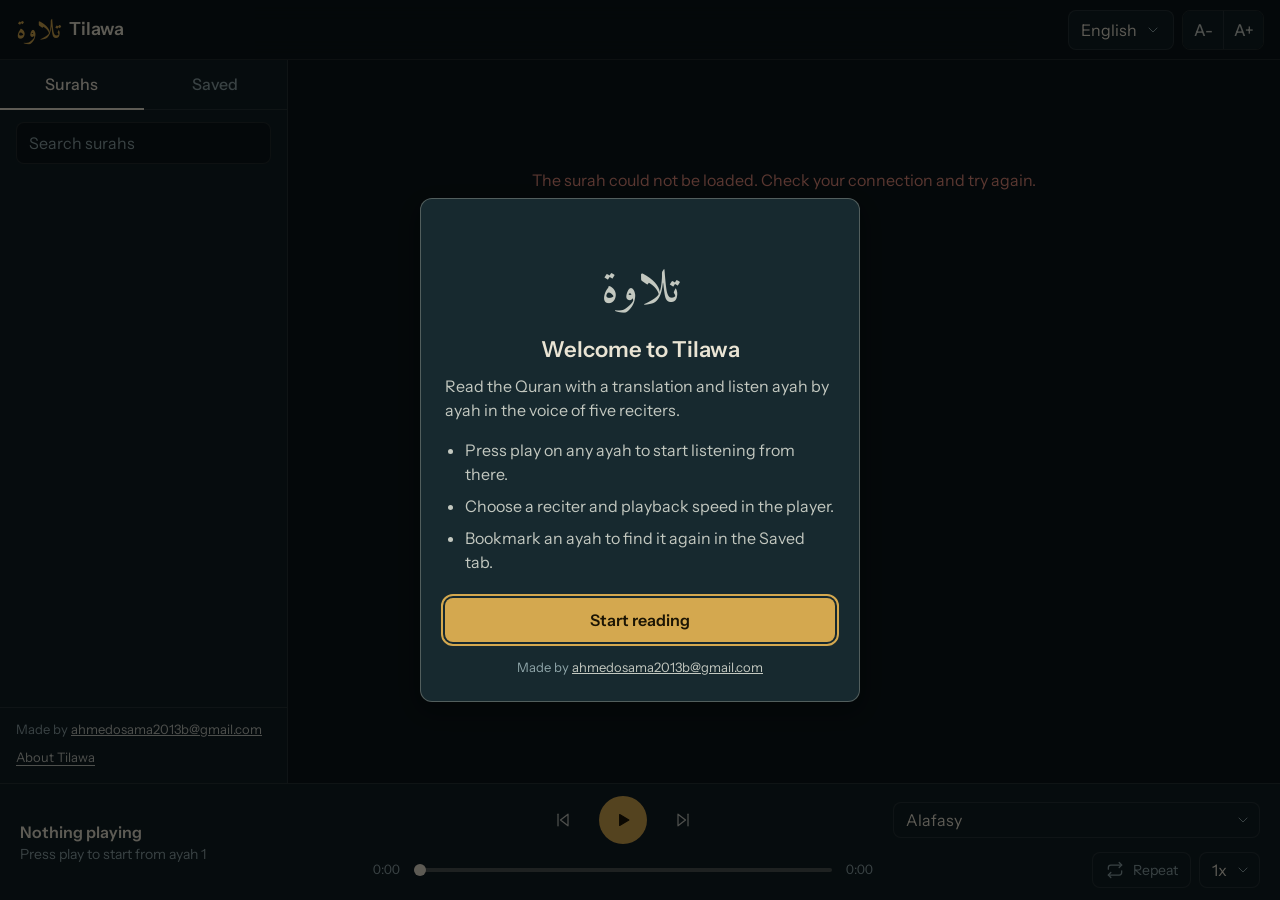
==== index.html @ cf2861c8 "Add files via upload" ====
<!DOCTYPE html>
<html lang="en" data-theme="dark">
<head>
  <meta charset="utf-8">
  <script>if (location.protocol !== 'file:') { var p = location.pathname.replace(/surah\/.*$/i, ''); document.write('<base href="' + p.slice(0, p.lastIndexOf('/') + 1) + '">'); }</script>
  <meta name="viewport" content="width=device-width, initial-scale=1">
  <meta name="color-scheme" content="dark">
  <meta name="theme-color" content="#0b1519">
  <meta name="description" content="Read the Quran with translation and listen to five reciters, ayah by ayah.">
  <title>Tilawa: Read and listen to the Quran</title>

  <link rel="preconnect" href="https://api.alquran.cloud">
  <link rel="preconnect" href="https://fonts.googleapis.com">
  <link rel="preconnect" href="https://fonts.gstatic.com" crossorigin>
  <link href="https://fonts.googleapis.com/css2?family=Amiri+Quran&family=Instrument+Sans:wght@400;500;600&family=Noto+Nastaliq+Urdu:wght@400;500&display=swap" rel="stylesheet">
  <link rel="stylesheet" href="style.css">
  <link rel="manifest" href="manifest.json">
  <link rel="icon" href="icon.svg" type="image/svg+xml">
  <link rel="apple-touch-icon" href="apple-touch-icon.png">
</head>
<body>
  <a class="skip-link" href="#reader">Skip to the text</a>

  <header class="topbar">
    <button class="icon-btn menu-btn" id="menuBtn" type="button" aria-label="Open surah list" aria-controls="sidebar" aria-expanded="false"></button>
    <a class="brand" href="surah/1" aria-label="Tilawa, home">
      <span class="brand-mark" aria-hidden="true">تلاوة</span>
      <span class="brand-name">Tilawa</span>
    </a>

    <div class="topbar-tools">
      <div class="dd" id="translationMenu"></div>
      <div class="stepper" role="group" aria-label="Arabic text size">
        <button type="button" id="fontDown" aria-label="Smaller Arabic text">A-</button>
        <button type="button" id="fontUp" aria-label="Larger Arabic text">A+</button>
      </div>
    </div>
  </header>

  <div class="scrim" id="scrim" hidden></div>

  <aside class="sidebar" id="sidebar" aria-label="Surah navigation">
    <div class="tabs" role="tablist" aria-label="Browse">
      <button type="button" role="tab" id="tabSurahs" aria-selected="true" aria-controls="panelSurahs">Surahs</button>
      <button type="button" role="tab" id="tabSaved" aria-selected="false" aria-controls="panelSaved" tabindex="-1">Saved</button>
    </div>

    <div class="panel" id="panelSurahs" role="tabpanel" aria-labelledby="tabSurahs">
      <div class="search">
        <input id="search" type="search" placeholder="Search surahs" aria-label="Search surahs" autocomplete="off">
      </div>
      <ol class="surah-list" id="surahList"></ol>
    </div>

    <div class="panel" id="panelSaved" role="tabpanel" aria-labelledby="tabSaved" hidden>
      <ul class="saved-list" id="savedList"></ul>
    </div>
    <footer class="credits">
      <p>Made by <a href="mailto:ahmedosama2013b@gmail.com">ahmedosama2013b@gmail.com</a></p>
      <button type="button" class="link-btn" id="aboutBtn">About Tilawa</button>
    </footer>
  </aside>

  <main class="reader" id="reader" tabindex="-1" aria-busy="true">
    <p class="status">Loading the Quran…</p>
  </main>

  <footer class="player" id="player" aria-label="Audio player">
    <div class="now">
      <p class="now-title" id="nowTitle">Nothing playing</p>
      <p class="now-sub" id="nowSub">Press play to start from ayah 1</p>
    </div>

    <div class="controls">
      <button class="icon-btn" id="prevBtn" type="button" aria-label="Previous ayah"></button>
      <button class="play-btn" id="playBtn" type="button" aria-label="Play"></button>
      <button class="icon-btn" id="nextBtn" type="button" aria-label="Next ayah"></button>
    </div>

    <div class="seek">
      <span id="timeNow">0:00</span>
      <input id="seek" type="range" min="0" max="1000" value="0" step="1" aria-label="Seek within this ayah">
      <span id="timeTotal">0:00</span>
    </div>

    <div class="dd dd-sm dd-up reciter-dd" id="reciters"></div>

    <div class="opts">
      <button class="chip-btn" id="repeatBtn" type="button" aria-pressed="false" title="Repeat this ayah"></button>
      <div class="dd dd-sm dd-up" id="speedMenu"></div>
    </div>
  </footer>

  <dialog class="welcome" id="welcome" aria-labelledby="welcomeTitle">
    <p class="welcome-mark" lang="ar" dir="rtl" aria-hidden="true">تلاوة</p>
    <h2 id="welcomeTitle">Welcome to Tilawa</h2>
    <p>Read the Quran with a translation and listen ayah by ayah in the voice of five reciters.</p>
    <ul>
      <li>Press play on any ayah to start listening from there.</li>
      <li>Choose a reciter and playback speed in the player.</li>
      <li>Bookmark an ayah to find it again in the Saved tab.</li>
    </ul>
    <button type="button" class="primary" id="welcomeClose" autofocus>Start reading</button>
    <p class="welcome-credit">Made by <a href="mailto:ahmedosama2013b@gmail.com">ahmedosama2013b@gmail.com</a></p>
  </dialog>

  <div class="toast" id="toast" role="status" hidden></div>

  <script src="script.js"></script>
</body>
</html>
---- style.css ----
/* ---------- Tokens ---------- */
:root {
  --bg: #0b1519;
  --surface: #101e24;
  --surface-2: #17292f;
  --line: rgba(233, 228, 212, 0.1);
  --line-strong: rgba(233, 228, 212, 0.28);
  --hover: rgba(233, 228, 212, 0.06);
  --text: #e9e4d4;
  --text-2: #c3c8c0;
  --muted: #8fa5a9;
  --accent: #d4a84f;
  --accent-ink: #1c1504;
  --danger: #e08a7a;

  --header-h: 60px;
  --sidebar-w: 288px;
  --player-h: 170px;
  --ar-size: 2.4rem;

  --ease: cubic-bezier(0.2, 0, 0, 1);
  --t-fast: 0.12s;
  --t-base: 0.2s;

  --font-ui: "Instrument Sans", system-ui, -apple-system, "Segoe UI", sans-serif;
  --font-ar: "Amiri Quran", "Scheherazade New", "Traditional Arabic", serif;
  --font-ur: "Noto Nastaliq Urdu", "Jameel Noori Nastaleeq", serif;

  color-scheme: dark;
}

*, *::before, *::after { box-sizing: border-box; }
html { -webkit-text-size-adjust: 100%; scroll-padding-top: calc(var(--header-h) + 16px); }
body {
  margin: 0;
  background: var(--bg);
  color: var(--text);
  font-family: var(--font-ui);
  font-size: 16px;
  line-height: 1.5;
  -webkit-font-smoothing: antialiased;
}
button, select, input { font: inherit; color: inherit; }
button { cursor: pointer; }
a { color: inherit; }
:focus-visible { outline: 2px solid var(--accent); outline-offset: 2px; border-radius: 8px; }

svg { flex: none; }

.sr-only {
  position: absolute; width: 1px; height: 1px; margin: -1px; padding: 0;
  overflow: hidden; clip: rect(0 0 0 0); white-space: nowrap; border: 0;
}
.skip-link {
  position: fixed; left: 12px; top: -60px; z-index: 100;
  background: var(--accent); color: var(--accent-ink);
  padding: 8px 16px; border-radius: 8px; text-decoration: none; font-weight: 600;
}
.skip-link:focus { top: 12px; }

/* ---------- Top bar ---------- */
.topbar {
  position: fixed; inset: 0 0 auto 0; z-index: 30;
  height: var(--header-h);
  display: flex; align-items: center; gap: 12px;
  padding: 0 16px;
  background: rgba(11, 21, 25, 0.92);
  backdrop-filter: blur(10px);
  border-bottom: 1px solid var(--line);
}
.brand { display: flex; align-items: center; gap: 8px; text-decoration: none; margin-right: auto; }
.brand-mark { font-family: var(--font-ar); font-size: 1.75rem; color: var(--accent); line-height: 1; position: relative; top: -0.28em; }
.brand-name { font-weight: 600; font-size: 1.125rem; }

.topbar-tools { display: flex; align-items: center; gap: 8px; }

.icon-btn {
  display: inline-grid; place-items: center;
  width: 40px; height: 40px;
  background: transparent; border: 1px solid transparent; border-radius: 8px;
  color: var(--text-2);
  transition: background-color var(--t-fast) var(--ease), color var(--t-fast) var(--ease);
}
.icon-btn:hover { background: var(--hover); color: var(--text); }
.icon-btn svg { width: 20px; height: 20px; }
.menu-btn { display: none; }

/* ---------- Custom menu (replaces native select) ---------- */
.dd { position: relative; }
.dd-btn {
  display: inline-flex; align-items: center; gap: 8px;
  min-height: 40px; max-width: 100%; padding: 0 12px;
  background: var(--surface); border: 1px solid var(--line); border-radius: 8px;
  text-align: left;
  transition: background-color var(--t-fast) var(--ease), border-color var(--t-fast) var(--ease);
}
.dd-btn:hover { background: var(--surface-2); border-color: var(--line-strong); }
.dd.open .dd-btn { background: var(--surface-2); border-color: var(--line-strong); }
.dd-label { min-width: 0; overflow: hidden; text-overflow: ellipsis; white-space: nowrap; }
.dd-chev { display: inline-grid; color: var(--muted); transition: transform var(--t-base) var(--ease); }
.dd-chev svg { width: 16px; height: 16px; }
.dd.open .dd-chev { transform: rotate(180deg); }

.dd-list {
  position: absolute; top: calc(100% + 8px); right: 0; z-index: 70;
  min-width: 100%; width: max-content; max-width: min(280px, calc(100vw - 24px));
  margin: 0; padding: 4px; list-style: none;
  background: var(--surface-2); border: 1px solid var(--line-strong); border-radius: 12px;
  box-shadow: 0 8px 24px rgba(0, 0, 0, 0.35);
  opacity: 0; visibility: hidden; transform: translateY(-4px);
  transition: opacity var(--t-fast) var(--ease), transform var(--t-fast) var(--ease), visibility 0s linear var(--t-fast);
  outline: none;
}
.dd-up .dd-list { top: auto; bottom: calc(100% + 8px); transform: translateY(4px); }
.dd.open .dd-list {
  opacity: 1; visibility: visible; transform: none;
  transition: opacity var(--t-fast) var(--ease), transform var(--t-fast) var(--ease), visibility 0s;
}
.dd-opt {
  display: flex; align-items: center; justify-content: space-between; gap: 16px;
  padding: 8px 12px; border-radius: 8px; color: var(--text-2); cursor: pointer;
  white-space: nowrap;
}
.dd-opt.is-active { background: var(--hover); color: var(--text); }
.dd-opt[aria-selected="true"] { color: var(--text); font-weight: 500; }
.dd-check { display: inline-grid; color: var(--text); opacity: 0; }
.dd-check svg { width: 16px; height: 16px; }
.dd-opt[aria-selected="true"] .dd-check { opacity: 1; }
.dd-list:focus-visible { outline: none; }

.dd-sm .dd-btn { min-height: 36px; padding: 0 8px 0 12px; }

.stepper { display: flex; border: 1px solid var(--line); border-radius: 8px; overflow: hidden; }
.stepper button {
  background: var(--surface); border: 0; min-width: 40px; min-height: 38px; font-weight: 500; color: var(--text-2);
  transition: background-color var(--t-fast) var(--ease), color var(--t-fast) var(--ease);
}
.stepper button + button { border-left: 1px solid var(--line); }
.stepper button:hover { background: var(--surface-2); color: var(--text); }

/* ---------- Sidebar ---------- */
.sidebar {
  position: fixed; left: 0; top: var(--header-h); bottom: var(--player-h);
  width: var(--sidebar-w); z-index: 20;
  display: flex; flex-direction: column;
  background: var(--surface);
  border-right: 1px solid var(--line);
}
.tabs { display: grid; grid-template-columns: 1fr 1fr; border-bottom: 1px solid var(--line); }
.tabs button {
  background: transparent; border: 0; padding: 12px 8px; color: var(--muted); font-weight: 500;
  border-bottom: 2px solid transparent; margin-bottom: -1px;
  transition: color var(--t-fast) var(--ease);
}
.tabs button[aria-selected="true"] { color: var(--text); border-bottom-color: var(--text); }
.tabs button:hover { color: var(--text); }

.panel { display: flex; flex-direction: column; min-height: 0; flex: 1; }
.panel[hidden] { display: none; }
.search { padding: 12px 16px; }
.search input {
  width: 100%; background: var(--bg); border: 1px solid var(--line); border-radius: 8px;
  padding: 8px 12px; min-height: 40px;
  transition: border-color var(--t-fast) var(--ease);
}
.search input:hover { border-color: var(--line-strong); }
.search input::placeholder { color: var(--muted); }

.surah-list, .saved-list { list-style: none; margin: 0; padding: 0 8px 16px; overflow-y: auto; flex: 1; overscroll-behavior: contain; }
.surah-btn {
  width: 100%; display: grid; grid-template-columns: 32px minmax(0, 1fr) auto; align-items: center; gap: 12px;
  text-align: left; background: transparent; border: 0; border-radius: 8px; padding: 8px 12px;
  transition: background-color var(--t-fast) var(--ease);
}
.surah-btn:hover { background: var(--hover); }
.surah-btn[aria-current="true"] { background: var(--surface-2); box-shadow: inset 0 0 0 1px var(--line); }
.surah-num { color: var(--muted); font-variant-numeric: tabular-nums; font-size: 0.875rem; }
.surah-btn[aria-current="true"] .surah-num { color: var(--text); }
.surah-en { display: block; font-weight: 500; }
.surah-meta { display: block; font-size: 0.8125rem; color: var(--muted); }
.surah-ar { font-family: var(--font-ar); font-size: 1.375rem; line-height: 1.2; }

.empty { color: var(--muted); padding: 16px 12px; font-size: 0.9375rem; }

.saved-item { display: flex; align-items: center; gap: 4px; }
.saved-item .surah-btn { grid-template-columns: 1fr; flex: 1; }
.saved-item .icon-btn { flex: none; width: 36px; height: 36px; color: var(--muted); }

/* ---------- Reader ---------- */
.reader {
  margin-left: var(--sidebar-w);
  padding: calc(var(--header-h) + 32px) 32px calc(var(--player-h) + 40px);
  outline: none;
}
.reader > * { max-width: 820px; margin-left: auto; margin-right: auto; }
.status { color: var(--muted); text-align: center; padding: 60px 0; }
.status.error { color: var(--danger); }
.status button {
  display: block; margin: 16px auto 0; background: var(--accent); color: var(--accent-ink);
  border: 0; border-radius: 8px; padding: 8px 16px; min-height: 40px; font-weight: 600;
}

.surah-head { text-align: center; padding: 8px 0 32px; }
.surah-head .surah-title {
  font-family: var(--font-ar); font-weight: 400; margin: 0;
  font-size: clamp(2.8rem, 8vw, 5rem); line-height: 1.8; color: var(--accent);
}
.surah-head .surah-name { margin: 8px 0 0; font-size: 1.375rem; font-weight: 600; }
.surah-head .surah-sub { margin: 0; color: var(--muted); }
.facts { display: flex; justify-content: center; flex-wrap: wrap; margin: 16px 0 0; padding: 0; list-style: none; color: var(--muted); font-size: 0.875rem; }
.facts li { padding: 0 16px; }
.facts li + li { border-left: 1px solid var(--line); }

.bismillah {
  text-align: center; font-family: var(--font-ar); font-size: calc(var(--ar-size) * 0.95);
  line-height: 2; padding: 16px 0 24px; margin-bottom: 4px;
  border-top: 1px solid var(--line); border-bottom: 1px solid var(--line);
}

.ayah {
  display: flex; flex-direction: column; gap: 16px;
  padding: 24px 16px; border-bottom: 1px solid var(--line);
  scroll-margin-top: calc(var(--header-h) + 16px);
  transition: background-color var(--t-base) var(--ease);
}
.ayah.is-playing {
  background: var(--surface); border-radius: 12px; border-bottom-color: transparent;
  box-shadow: inset 0 0 0 1px var(--line);
}
.ayah-tools { display: flex; align-items: center; gap: 4px; }
.ayah-ref {
  margin-right: auto; font-size: 0.875rem; color: var(--muted); font-variant-numeric: tabular-nums;
}
.ayah.is-playing .ayah-ref { color: var(--accent); }
.ayah-tools .icon-btn { width: 36px; height: 36px; color: var(--muted); }
.ayah-tools .icon-btn:hover { color: var(--text); }
.ayah-tools .icon-btn[aria-pressed="true"] { color: var(--accent); }

.ayah-ar {
  font-family: var(--font-ar); font-size: var(--ar-size); line-height: 2.2;
  margin: 0; padding-block: 0.1em; text-align: start; word-spacing: 0.06em;
  overflow-wrap: break-word;
}
.ayah-end { color: var(--accent); font-size: 0.7em; padding: 0 0.2em; white-space: nowrap; line-height: 1; }
.ayah-tr { margin: 4px 0 0; color: var(--text-2); max-width: 68ch; overflow-wrap: break-word; text-wrap: pretty; }
.ayah-tr[dir="rtl"] { font-family: var(--font-ur); font-size: 1.25rem; line-height: 2.5; padding-block: 0.2em; max-width: none; text-align: start; }
.ayah-tr.translit { color: var(--muted); }

.surah-nav { display: flex; justify-content: space-between; gap: 12px; padding-top: 32px; }
.surah-nav button {
  background: var(--surface); border: 1px solid var(--line); border-radius: 12px;
  padding: 12px 16px; min-height: 48px; text-align: left;
  transition: border-color var(--t-fast) var(--ease);
}
.surah-nav button:hover { border-color: var(--line-strong); }
.surah-nav .next { margin-left: auto; text-align: right; }
.surah-nav small { display: block; color: var(--muted); }

/* ---------- Player ---------- */
.player {
  position: fixed; inset: auto 0 0 0; z-index: 40;
  display: grid; align-items: center; gap: 8px 20px;
  grid-template-columns: minmax(0, 1fr) minmax(0, 1.5fr) minmax(0, 1.1fr);
  grid-template-areas: "now controls rec" "now seek opts";
  padding: 12px 20px calc(12px + env(safe-area-inset-bottom, 0px));
  background: rgba(16, 30, 36, 0.97);
  backdrop-filter: blur(12px);
  border-top: 1px solid var(--line);
}
.now { grid-area: now; min-width: 0; }
.now-title { margin: 0; font-weight: 600; white-space: nowrap; overflow: hidden; text-overflow: ellipsis; }
.now-sub { margin: 0; color: var(--muted); font-size: 0.875rem; white-space: nowrap; overflow: hidden; text-overflow: ellipsis; }

.controls { grid-area: controls; display: flex; justify-content: center; align-items: center; gap: 16px; }
.play-btn {
  width: 48px; height: 48px; border-radius: 50%; border: 0;
  background: var(--accent); color: var(--accent-ink);
  display: grid; place-items: center;
  transition: filter var(--t-fast) var(--ease), transform var(--t-fast) var(--ease);
}
.play-btn:hover { filter: brightness(1.08); }
.play-btn:active { transform: scale(0.96); }
.play-btn svg { width: 20px; height: 20px; fill: currentColor; }
.player.is-loading .play-btn { opacity: 0.7; }

.seek { grid-area: seek; display: flex; align-items: center; gap: 12px; color: var(--muted); font-size: 0.8125rem; font-variant-numeric: tabular-nums; }
.seek input { flex: 1; min-width: 0; }

input[type="range"] { -webkit-appearance: none; appearance: none; height: 24px; background: transparent; cursor: pointer; }
input[type="range"]::-webkit-slider-runnable-track {
  height: 4px; border-radius: 4px;
  background: linear-gradient(to right, var(--text-2) var(--pct, 0%), var(--line-strong) var(--pct, 0%));
}
input[type="range"]::-moz-range-track { height: 4px; border-radius: 4px; background: var(--line-strong); }
input[type="range"]::-moz-range-progress { height: 4px; border-radius: 4px; background: var(--text-2); }
input[type="range"]::-webkit-slider-thumb {
  -webkit-appearance: none; width: 12px; height: 12px; margin-top: -4px; border-radius: 50%;
  background: var(--text); border: 0;
}
input[type="range"]::-moz-range-thumb { width: 12px; height: 12px; border-radius: 50%; background: var(--text); border: 0; }

.reciter-dd { grid-area: rec; min-width: 0; }
.reciter-dd .dd-btn { width: 100%; justify-content: space-between; }
.reciter-dd .dd-list { left: 0; right: auto; }

.opts { grid-area: opts; display: flex; justify-content: flex-end; align-items: center; gap: 8px; }
.chip-btn {
  display: inline-flex; align-items: center; gap: 8px; min-height: 36px; padding: 0 12px;
  background: var(--surface); border: 1px solid var(--line); border-radius: 8px; color: var(--muted); font-size: 0.875rem;
  transition: background-color var(--t-fast) var(--ease), color var(--t-fast) var(--ease), border-color var(--t-fast) var(--ease);
}
.chip-btn:hover { background: var(--surface-2); color: var(--text); }
.chip-btn svg { width: 20px; height: 20px; }
.chip-btn[aria-pressed="true"] { color: var(--text); background: var(--surface-2); border-color: var(--line-strong); }
.chip-btn[aria-pressed="true"] svg { color: var(--accent); }

.toast {
  position: fixed; left: 50%; bottom: calc(var(--player-h) + 16px); transform: translateX(-50%);
  background: var(--surface-2); border: 1px solid var(--line-strong); border-radius: 12px;
  padding: 12px 16px; z-index: 60; max-width: min(92vw, 420px); text-align: center;
}
.toast[hidden] { display: none; }

.scrim { position: fixed; inset: 0; background: rgba(0, 0, 0, 0.6); z-index: 25; }
.scrim[hidden] { display: none; }

/* ---------- Tablet and below ---------- */
@media (max-width: 899px) {
  .menu-btn { display: inline-grid; }
  .sidebar {
    top: 0; bottom: 0; width: min(88vw, 360px); z-index: 50;
    padding-top: var(--header-h);
    transform: translateX(-100%); visibility: hidden;
    transition: transform var(--t-base) var(--ease), visibility 0s linear var(--t-base);
  }
  body.drawer-open .sidebar { transform: none; visibility: visible; transition: transform var(--t-base) var(--ease); }
  body.drawer-open { overflow: hidden; }
  .reader { margin-left: 0; padding-left: 16px; padding-right: 16px; }

  .player {
    grid-template-columns: minmax(0, 1fr) auto;
    grid-template-areas: "now controls" "seek seek" "rec opts";
    gap: 8px 12px; padding: 12px 16px calc(12px + env(safe-area-inset-bottom, 0px));
  }
  .controls { gap: 8px; }
}

@media (max-width: 560px) {
  :root { --ar-size: 1.9rem; }
  .topbar { padding: 0 12px; gap: 8px; }
  .brand-name { display: none; }
  .topbar-tools { gap: 8px; }
  .topbar-tools .dd-btn { max-width: 140px; padding: 0 8px 0 12px; }
  .stepper button { min-width: 36px; }
  .reader { padding-left: 12px; padding-right: 12px; }
  .ayah { padding-left: 8px; padding-right: 8px; }
  .chip-btn .chip-label { display: none; }
  .chip-btn { padding: 0 8px; }
}

@media (prefers-reduced-motion: reduce) {
  * { transition: none !important; scroll-behavior: auto !important; }
}
/* ---------- Credits and welcome dialog ---------- */
.credits {
  display: flex; flex-direction: column; align-items: flex-start; gap: 4px;
  padding: 12px 16px; border-top: 1px solid var(--line); font-size: 0.8125rem; color: var(--muted);
}
.credits p { margin: 0; }
.credits a { color: var(--text-2); overflow-wrap: anywhere; }
.link-btn { background: none; border: 0; padding: 4px 0; color: var(--text-2); text-decoration: underline; text-underline-offset: 3px; }
.link-btn:hover { color: var(--text); }

.welcome {
  width: min(440px, calc(100vw - 32px)); padding: 32px 24px 24px;
  background: var(--surface-2); color: var(--text);
  border: 1px solid var(--line-strong); border-radius: 12px; box-shadow: 0 8px 24px rgba(0, 0, 0, 0.35);
}
.welcome::backdrop { background: rgba(0, 0, 0, 0.6); }
.welcome-mark { margin: 0; font-family: var(--font-ar); font-size: 3rem; line-height: 1.8; color: var(--accent); text-align: center; }
.welcome h2 { margin: 0 0 8px; text-align: center; font-size: 1.375rem; font-weight: 600; }
.welcome p { margin: 0 0 16px; color: var(--text-2); }
.welcome ul { margin: 0 0 24px; padding-left: 20px; color: var(--text-2); }
.welcome li + li { margin-top: 8px; }
.welcome .primary { display: block; width: 100%; min-height: 44px; background: var(--accent); color: var(--accent-ink); border: 0; border-radius: 8px; font-weight: 600; }
.welcome .primary:hover { filter: brightness(1.08); }
.welcome .welcome-credit { margin: 16px 0 0; text-align: center; font-size: 0.8125rem; color: var(--muted); }
.welcome-credit a { color: var(--text-2); overflow-wrap: anywhere; }
/* ---------- Topbar on phones and tablets ---------- */
@media (max-width: 899px) {
  .brand { margin: 0 auto; }
}
@media (max-width: 560px) {
  /* Anchor the translation menu to the topbar so it keeps an even margin on both sides. */
  .topbar-tools .dd { position: static; }
  .topbar-tools .dd-list { top: calc(100% + 4px); right: 12px; left: auto; max-width: calc(100vw - 24px); }
}
@media (max-width: 560px) {
  /* Anchor the translation dropdown to the right edge of its toggle button
     so it expands inward toward the center instead of hitting the screen edge */
  #translationMenu .dd-menu,
  #translationMenu [role="listbox"],
  #translationMenu [role="menu"] {
    left: auto;
    right: 0;
    max-width: calc(100vw - 24px);
  }
}
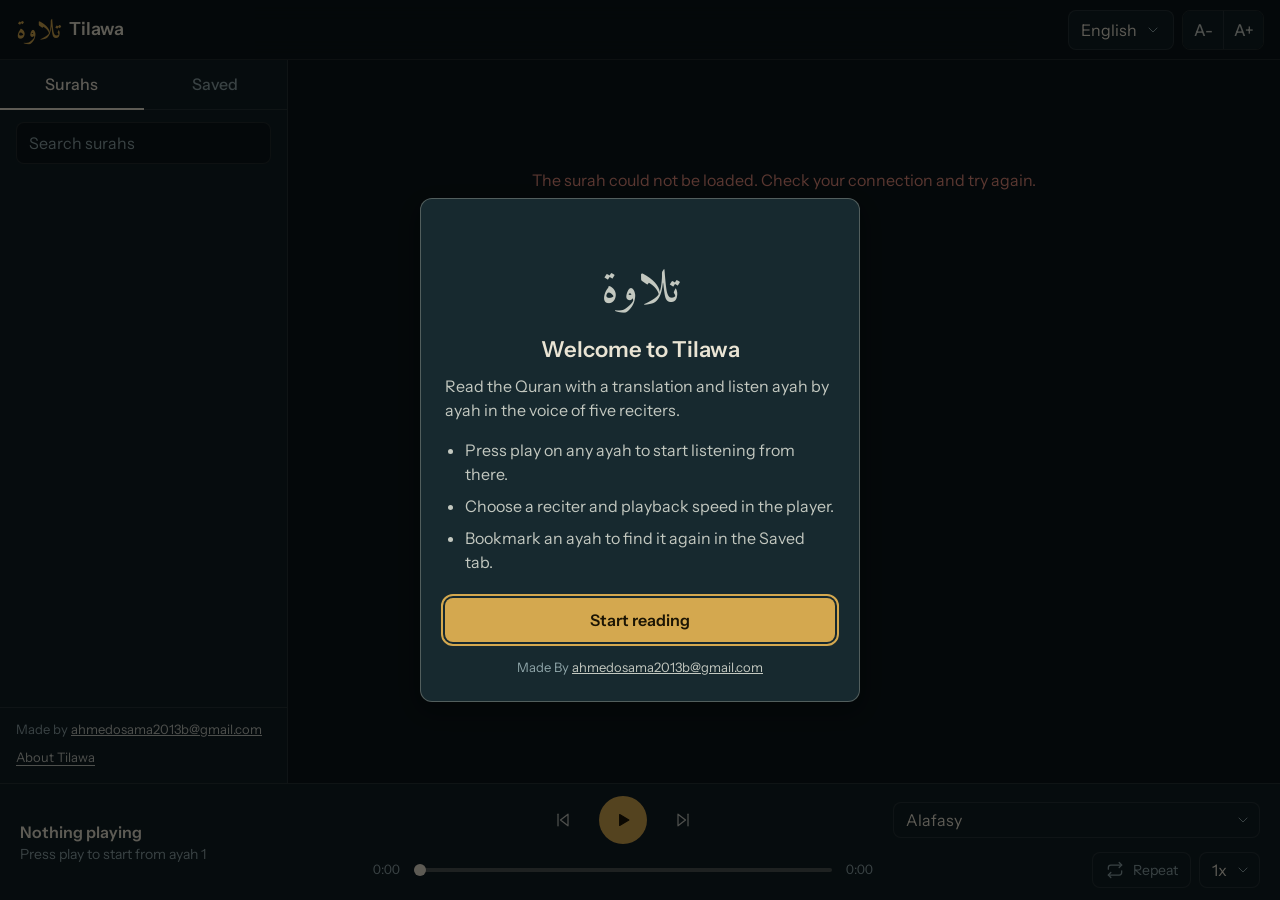
==== commit fec9811d: "Correct capitalization in welcome credit text" ====
--- a/index.html
+++ b/index.html
@@ -7,7 +7,7 @@
   <meta name="color-scheme" content="dark">
   <meta name="theme-color" content="#0b1519">
   <meta name="description" content="Read the Quran with translation and listen to five reciters, ayah by ayah.">
-  <title>Tilawa: Read and listen to the Quran</title>
+  <title>Tilawa</title>
 
   <link rel="preconnect" href="https://api.alquran.cloud">
   <link rel="preconnect" href="https://fonts.googleapis.com">
@@ -101,11 +101,11 @@
       <li>Bookmark an ayah to find it again in the Saved tab.</li>
     </ul>
     <button type="button" class="primary" id="welcomeClose" autofocus>Start reading</button>
-    <p class="welcome-credit">Made by <a href="mailto:ahmedosama2013b@gmail.com">ahmedosama2013b@gmail.com</a></p>
+    <p class="welcome-credit">Made By <a href="mailto:ahmedosama2013b@gmail.com">ahmedosama2013b@gmail.com</a></p>
   </dialog>
 
   <div class="toast" id="toast" role="status" hidden></div>
 
   <script src="script.js"></script>
 </body>
-</html>+</html>
